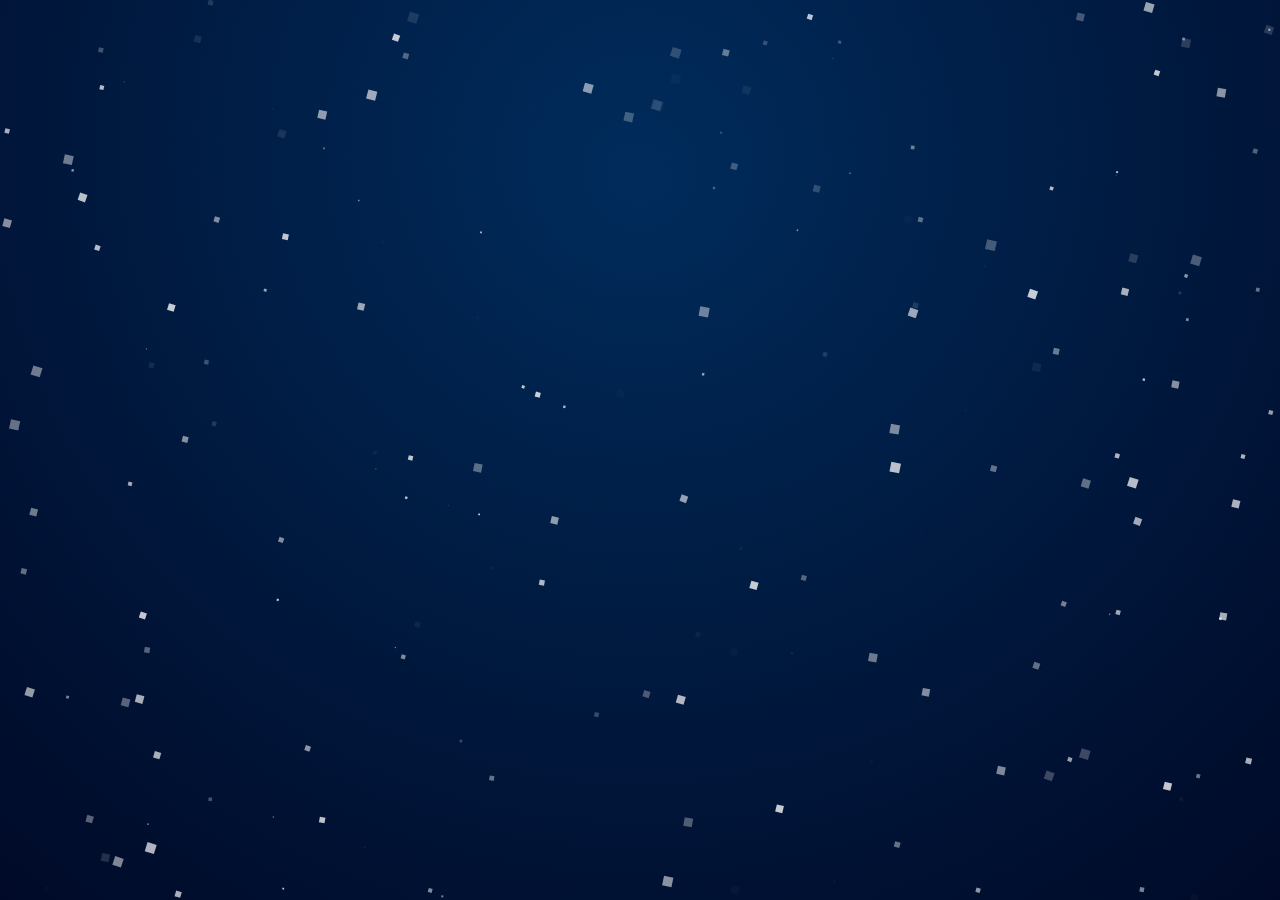
==== index.html @ f12fe088 "the most minor of changes" ====
<!DOCTYPE html>
<html lang="en">
<head>
    <title>Noah's Links</title>

	<script src="about.js" defer></script>

	<link rel="stylesheet" href="style.css">
	<link rel="icon" type="image/x-icon" href="assets/web_icons/icon.ico">

	<meta charset="UTF-8">

	<meta name="keywords" content="noah, development, coding, links">
	<meta name="theme-color" content="#2391AF">
	<meta name="viewport" content="width=device-width, initial-scale=1.0">

	<meta property="og:site_name" content="NoahIsADeveloper">
	<meta property="og:title" content="Noah's Socials">
	<meta property="og:description" content="I put links to my socials, groups, projects and contact infomation here!">

	<meta property="og:image" content="https://noahisa.dev/assets/web_icons/embed.png">
	<meta property="og:image:width" content="100">
	<meta property="og:image:height" content="100">
</head>
<body>
    <canvas id="backgroundCanvas"></canvas>

	<div class="container">
		<div class="header">
			<h1>Noah's Socials</h1>
			<p>All my projects, groups, and socials. Maybe more in the future!</p>
		</div>

		<div class="sections">
			<section id="socials" class="card"></section>
			<section id="groups" class="card"></section>
			<section id="projects" class="card"></section>
		</div>

		<div class="contact">
			<div class="contact-box">
				✉️ noahisadeveloper@gmail.com
			</div>
		</div>
	</div>
</body>
</html>
---- style.css ----
body {
    margin: 0;
    overflow-y: auto;
    background: radial-gradient(circle at 50% 20%, rgba(0, 50, 100, 0.8), rgba(0, 10, 40, 1)),  linear-gradient(to bottom, rgba(0, 24, 68, 1), rgba(0, 0, 20, 1));  
    font-family: Arial, sans-serif;
    color: white;
    text-align: center;
}

html {
    height: 100%;
    overflow-x: hidden;
}

canvas {
    position: absolute;
    top: 0;
    left: 0;
    z-index: -1;
}

.container {
    position: relative;
    z-index: 1;
    padding: 20px;
    padding-bottom: 30px;
}

.header {
    background: rgba(0, 0, 0, 0.6);
    padding: 30px;
    border-radius: 12px;
    margin: 20px auto;
    max-width: 800px;
    transition: transform 0.3s ease, text-shadow 0.3s ease;
}

header, .sections, .contact {
    padding-bottom: 30px;
}

h1 {
    font-size: 2.8rem;
    font-weight: bold;
}

p {
    font-size: 1.2rem;
    margin-top: 10px;
    opacity: 0.8;
}

.sections {
    display: flex;
    justify-content: center;
    gap: 20px;
    flex-wrap: wrap;
    margin-top: 20px;
}

.card {
    background: rgba(0, 0, 0, 0.6);
    padding: 20px;
    border-radius: 12px;
    width: 280px;
    min-height: 150px;
    text-align: left;
    box-shadow: 0px 4px 10px rgba(0, 0, 0, 0.5);
    transition: transform 0.3s ease, text-shadow 0.3s ease;
}

h2 {
    font-size: 1.5rem;
    border-bottom: 2px solid white;
    padding-bottom: 5px;
    margin-bottom: 15px;
}

.links {
    display: flex;
    flex-direction: column;
    gap: 10px;
}

.links a {
    text-decoration: none;
    color: white;
    display: flex;
    align-items: center;
    gap: 10px;
    font-size: 1.1rem;
    padding: 10px;
    border-radius: 8px;
    background: rgba(255, 255, 255, 0.1);
    transition: 0.3s;
}

.links a:hover {
    background: rgba(255, 255, 255, 0.151);
}

.links img {
    width: 25px;
    height: 25px;
}

.contact {
    display: flex;
    justify-content: center;
    gap: 20px;
    margin-top: 20px;
}

.contact-box {
    background: rgba(0, 0, 0, 0.6);
    padding: 15px;
    border-radius: 12px;
    display: flex;
    align-items: center;
    gap: 10px;
    font-size: 1rem;
    transition: transform 0.3s ease, text-shadow 0.3s ease;
}

.contact-box:hover {
    background: rgba(0, 0, 0, 0.8);
    transform: scale(1.05);
}

.links-container:hover img {
    filter: drop-shadow(0px 5px 5px rgba(0, 0, 0, 0.9));  
}

.card:hover {
    background: rgba(0, 0, 0, 0.8);
    transform: scale(1.05);
}

.header:hover {
    background-color: rgba(0, 0, 0, 0.8);
    transform: scale(1.05);
}

@media (max-width: 768px) {
    .container {
        padding: 10px;
    }

    .header {
        padding: 20px;
        margin: 10px;
        font-size: 1rem;
    }

    h1 {
        font-size: 2rem;
    }

    p {
        font-size: 1rem;
    }

    .sections {
        flex-direction: column;
        gap: 15px;
    }

    .card {
        width: 90%;
        min-height: auto;
        padding: 15px;
    }

    .contact {
        flex-direction: column;
        gap: 10px;
    }

    .contact-box {
        width: 90%;
        text-align: center;
        padding: 12px;
    }

    .links a {
        font-size: 1rem;
        padding: 12px;
    }
}

@keyframes startupAnimation {
    from {
        opacity: 0;
    }
    to {
        opacity: 1;
    }
}

body {
    animation: startupAnimation 0.8s ease-out;
}

.container, .header, .sections, .contact {
    opacity: 0;
    animation: startupAnimation 1s ease-out forwards;
    animation-delay: 0.3s;
}
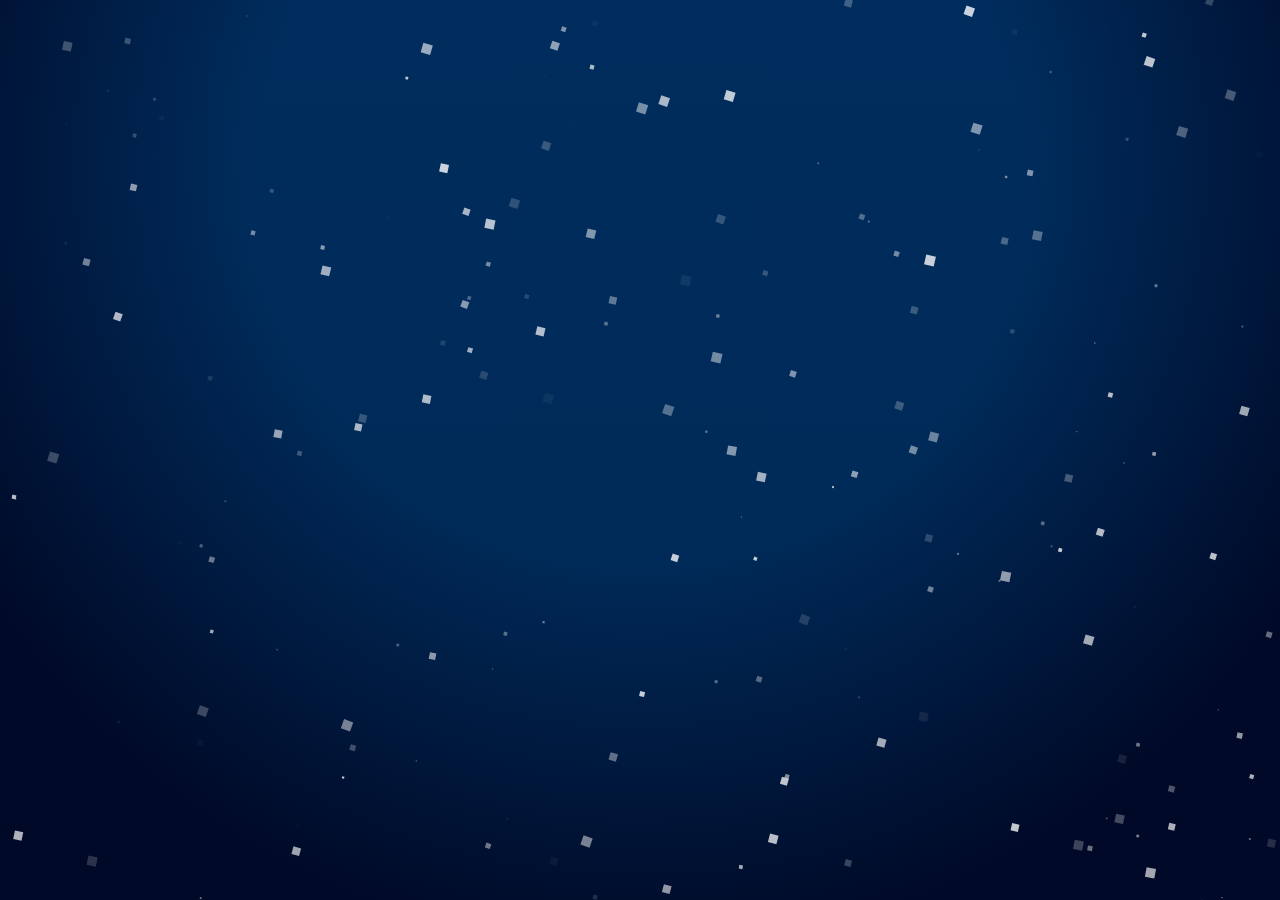
==== commit e4706112: "changes" ====
--- a/index.html
+++ b/index.html
@@ -39,7 +39,7 @@
 
 		<div class="contact">
 			<div class="contact-box">
-				✉️ noahisadeveloper@gmail.com
+				✉️ noah@noahisa.dev
 			</div>
 		</div>
 	</div>
--- a/style.css
+++ b/style.css
@@ -1,7 +1,10 @@
 body {
     margin: 0;
     overflow-y: auto;
-    background: radial-gradient(circle at 50% 20%, rgba(0, 50, 100, 0.8), rgba(0, 10, 40, 1)),  linear-gradient(to bottom, rgba(0, 24, 68, 1), rgba(0, 0, 20, 1));  
+    background: radial-gradient(circle at 50% 20%, rgba(0, 50, 100, 0.8) 40%, rgba(0, 10, 40, 1) 80%), linear-gradient(to bottom, rgba(0, 24, 68, 1), rgba(0, 0, 20, 1));
+    background-repeat: no-repeat;
+    background-size: 100% 100vh;
+    background-attachment: fixed;
     font-family: Arial, sans-serif;
     color: white;
     text-align: center;
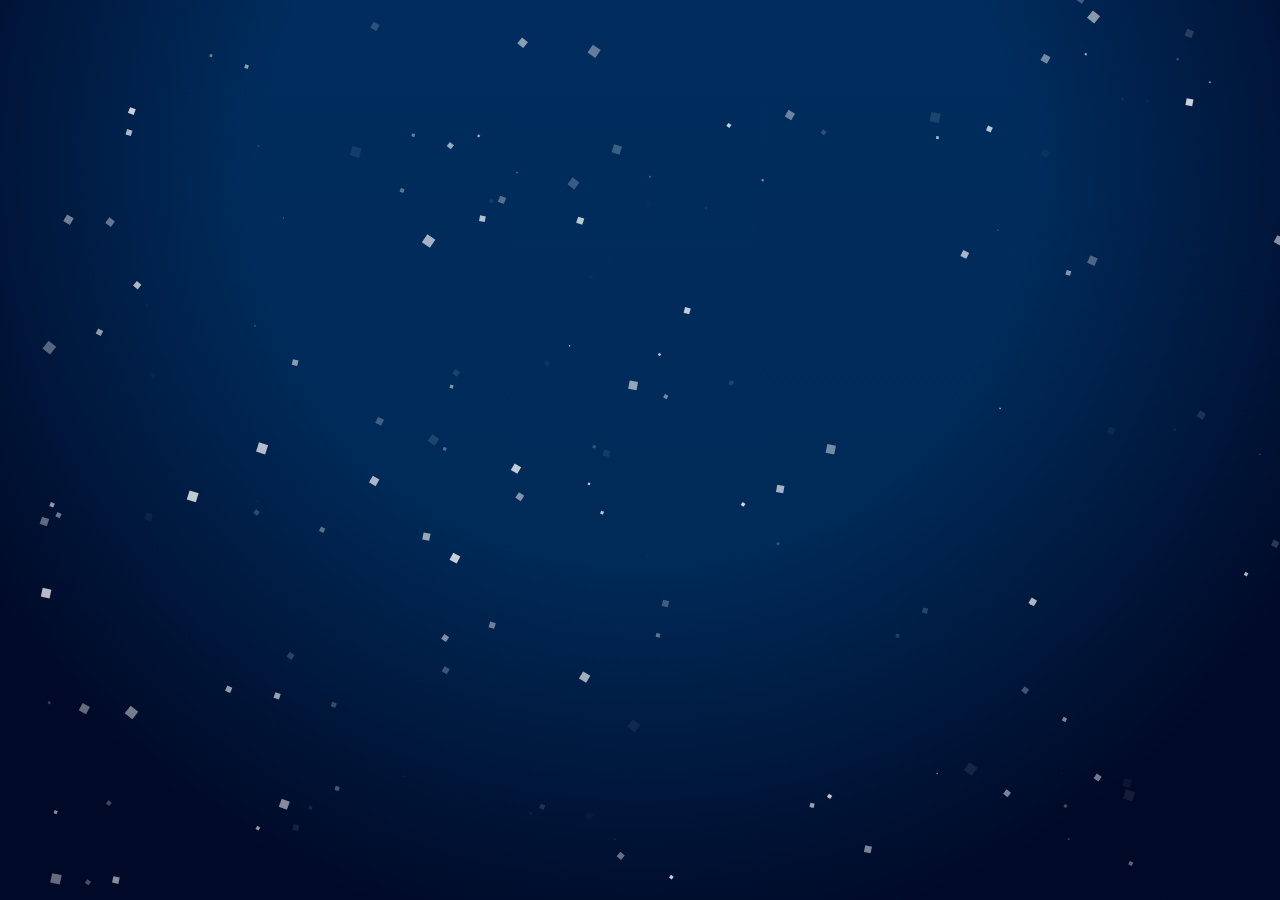
==== commit f5f4fe04: "Update the email" ====
--- a/index.html
+++ b/index.html
@@ -39,7 +39,7 @@
 
 		<div class="contact">
 			<div class="contact-box">
-				✉️ noah@noahisa.dev
+				✉️ contactme@noahisa.dev
 			</div>
 		</div>
 	</div>
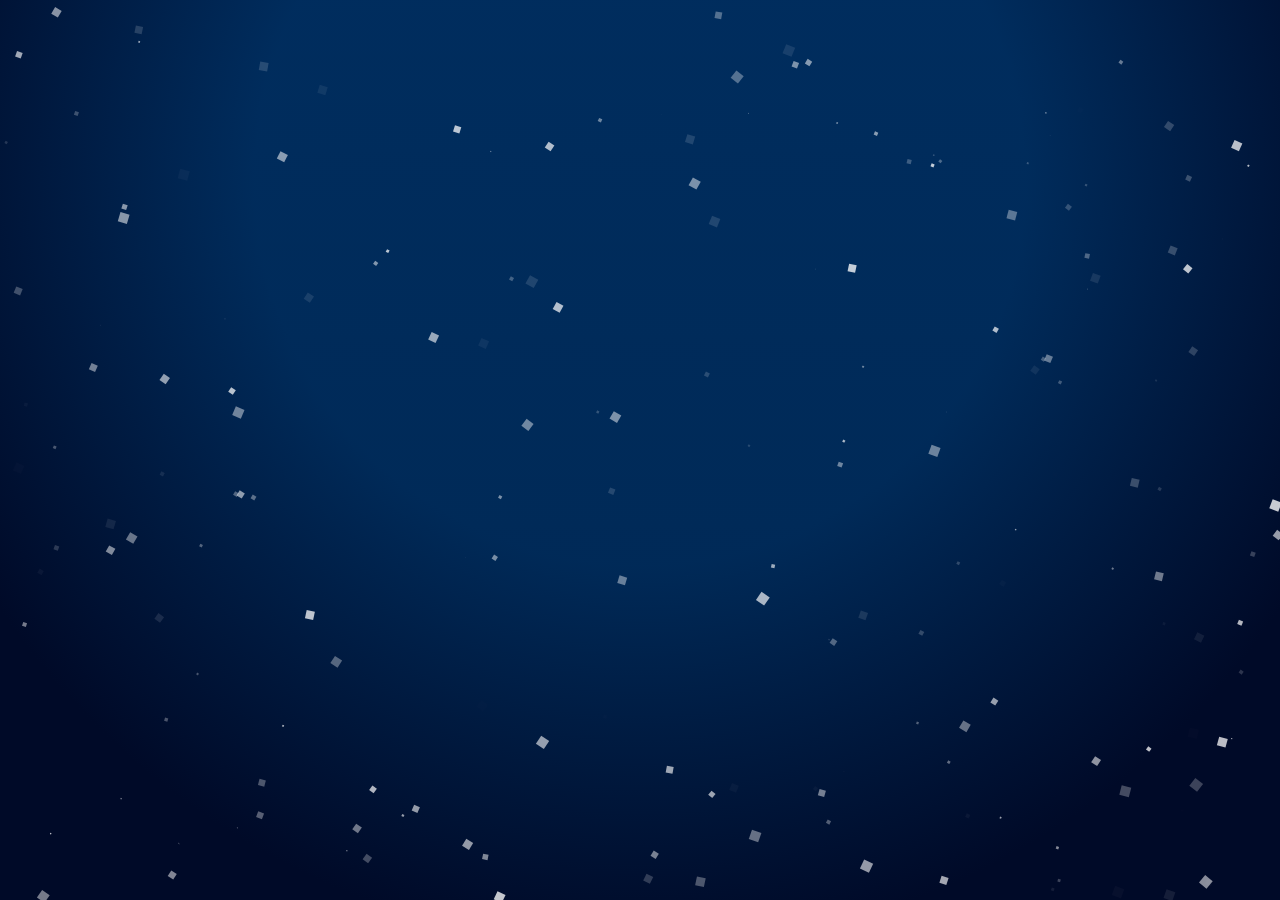
==== commit af58f649: "Update index.html" ====
--- a/index.html
+++ b/index.html
@@ -8,17 +8,25 @@
 	<link rel="stylesheet" href="style.css">
 	<link rel="icon" type="image/x-icon" href="assets/web_icons/icon.ico">
 
+	<!--  Tags -->
 	<meta charset="UTF-8">
-
-	<meta name="keywords" content="noah, development, coding, links">
+	<meta name="keywords" content="noah, noahisadev, noah is a dev, developer, game dev, programming, coding, software, web dev, social links, roblox developer, tech, github, groups, projects, indie dev, contact, social media, links, personal site, javascript, html, css">
 	<meta name="theme-color" content="#2391AF">
 	<meta name="viewport" content="width=device-width, initial-scale=1.0">
-
+	<meta name="twitter:image" content="https://noahisa.dev/assets/web_icons/embed.png">
+	<meta property="og:image" content="https://noahisa.dev/assets/web_icons/embed.png">
+	<meta property="og:image:secure_url" content="https://noahisa.dev/assets/web_icons/embed.png">
+	<meta name="twitter:card" content="summary_large_image">
+	<meta name="twitter:site" content="@NoahIsADev">
+	<meta property="og:type" content="website" />
+	<meta name="twitter:title" content="Noah's Soicals">
+	<meta name="twitter:description" content="I put links to my socials, groups, projects and contact infomation here!">
 	<meta property="og:site_name" content="NoahIsADeveloper">
 	<meta property="og:title" content="Noah's Socials">
+	<meta property="og:locale" content="en_US">
+	<meta property="og:url" content="https://noahisa.dev/">
+	<meta name="description" content="I put links to my socials, groups, projects and contact infomation here!">
 	<meta property="og:description" content="I put links to my socials, groups, projects and contact infomation here!">
-
-	<meta property="og:image" content="https://noahisa.dev/assets/web_icons/embed.png">
 	<meta property="og:image:width" content="100">
 	<meta property="og:image:height" content="100">
 </head>
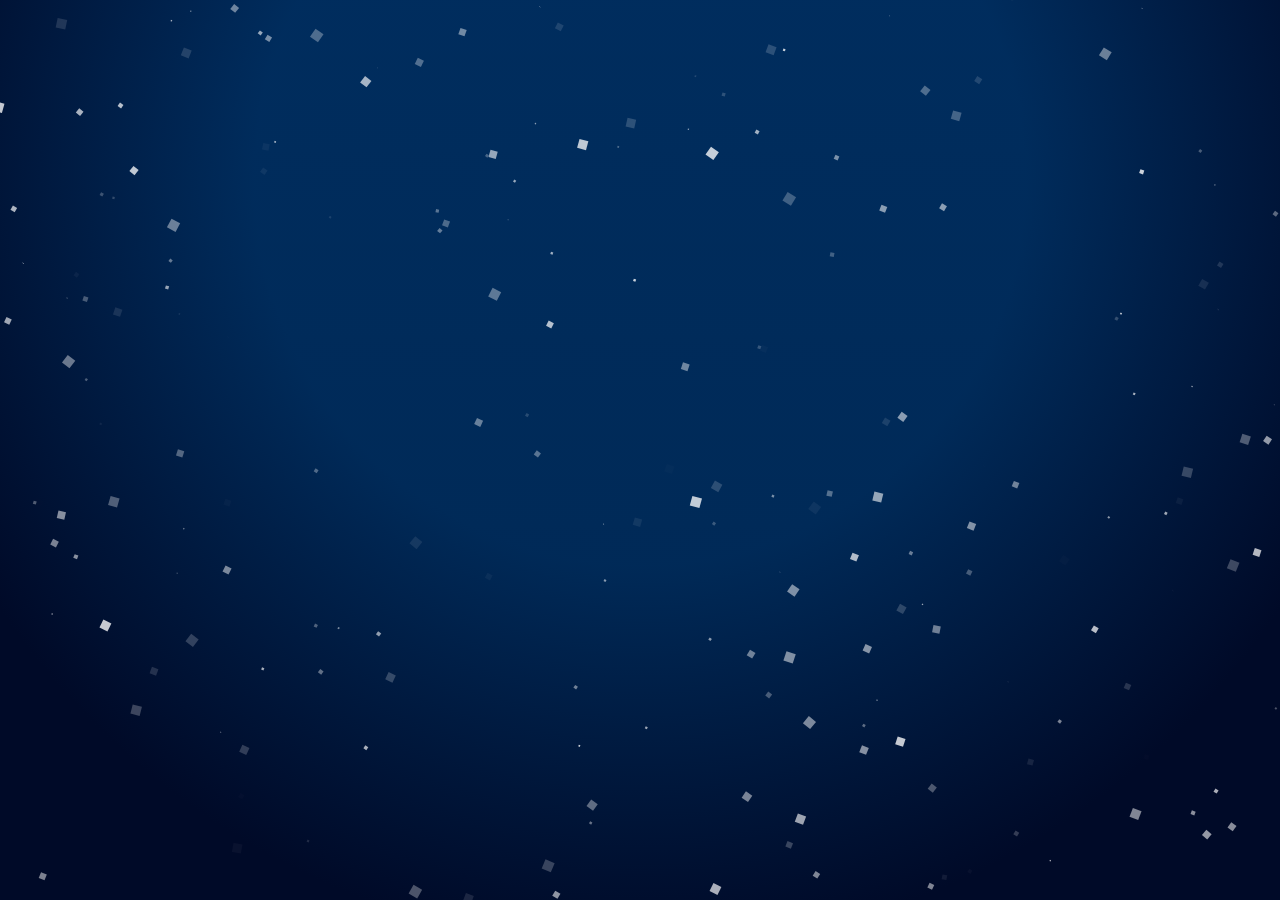
==== commit 477bf4fb: "Update index.html" ====
--- a/index.html
+++ b/index.html
@@ -16,8 +16,9 @@
 	<meta name="twitter:image" content="https://noahisa.dev/assets/web_icons/embed.png">
 	<meta property="og:image" content="https://noahisa.dev/assets/web_icons/embed.png">
 	<meta property="og:image:secure_url" content="https://noahisa.dev/assets/web_icons/embed.png">
-	<meta name="twitter:card" content="summary_large_image">
+	<meta name="twitter:card" content="summary">
 	<meta name="twitter:site" content="@NoahIsADev">
+	<meta name="twitter:creator" content="@NoahIsADev">
 	<meta property="og:type" content="website" />
 	<meta name="twitter:title" content="Noah's Soicals">
 	<meta name="twitter:description" content="I put links to my socials, groups, projects and contact infomation here!">
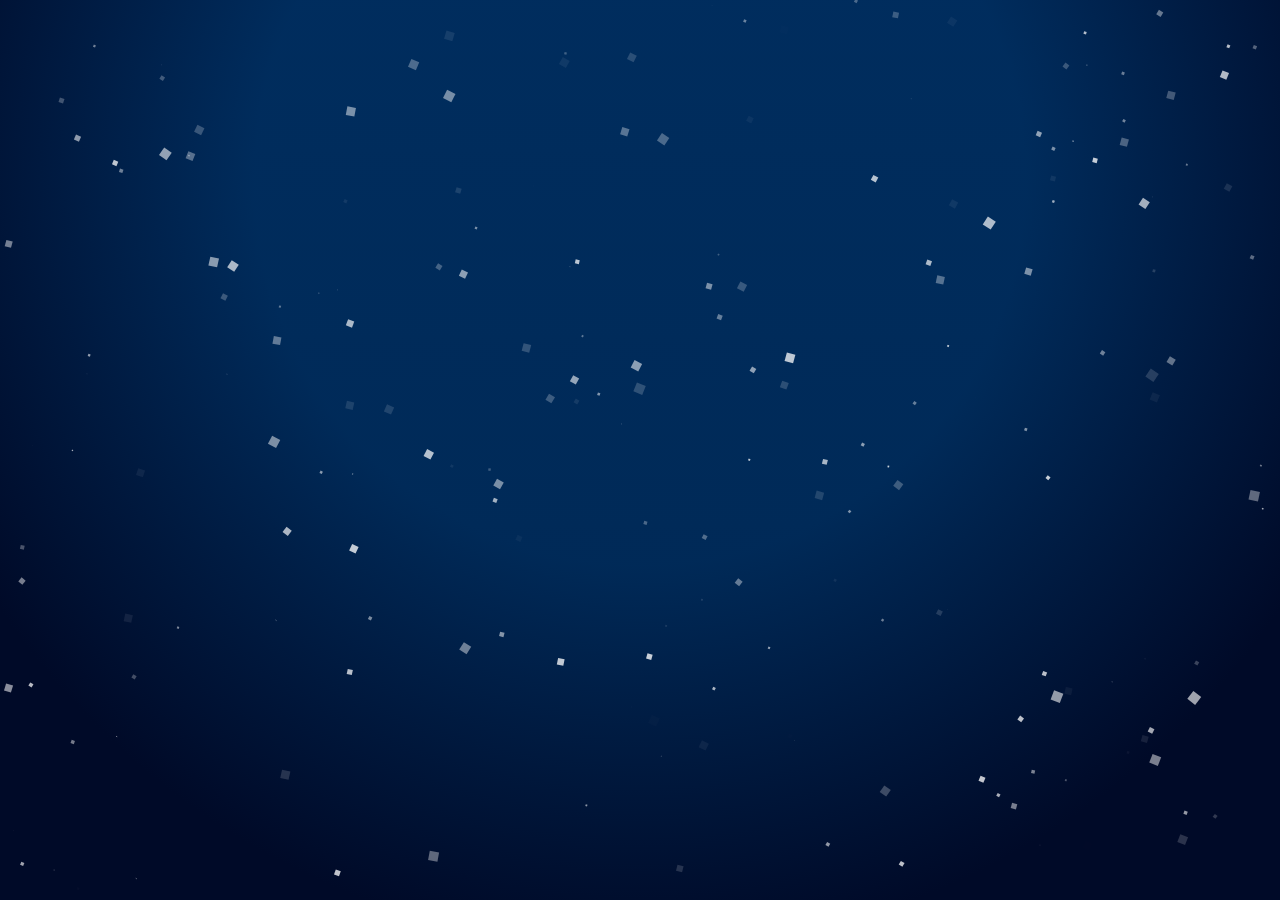
==== commit 1100f8c2: "more seo" ====
--- a/index.html
+++ b/index.html
@@ -19,17 +19,34 @@
 	<meta name="twitter:card" content="summary">
 	<meta name="twitter:site" content="@NoahIsADev">
 	<meta name="twitter:creator" content="@NoahIsADev">
-	<meta property="og:type" content="website" />
+	<meta property="og:type" content="website"/>
+	<link rel="canonical" href="https://noahisa.dev/">
 	<meta name="twitter:title" content="Noah's Soicals">
-	<meta name="twitter:description" content="I put links to my socials, groups, projects and contact infomation here!">
+	<meta name="twitter:description" content="I’m Noah, a game dev sharing my projects, groups, and social links.">
 	<meta property="og:site_name" content="NoahIsADeveloper">
 	<meta property="og:title" content="Noah's Socials">
 	<meta property="og:locale" content="en_US">
 	<meta property="og:url" content="https://noahisa.dev/">
-	<meta name="description" content="I put links to my socials, groups, projects and contact infomation here!">
-	<meta property="og:description" content="I put links to my socials, groups, projects and contact infomation here!">
+	<meta name="description" content="I’m Noah, a game dev sharing my projects, groups, and social links.">
+	<meta property="og:description" content="I’m Noah, a game dev sharing my projects, groups, and social links.">
 	<meta property="og:image:width" content="100">
 	<meta property="og:image:height" content="100">
+	<script type="application/ld+json">
+		{
+		  "@context": "https://schema.org",
+		  "@type": "Person",
+		  "name": "Noah",
+		  "url": "https://noahisa.dev/",
+		  "sameAs": [
+			"https://twitter.com/NoahIsADev",
+			"https://github.com/noahisadeveloper",
+			"https://www.youtube.com/@NoahIsADeveloper"
+		  ],
+		  "jobTitle": "Game Developer",
+		  "description": "I’m Noah, a game dev sharing my projects, groups, and social links.",
+		  "email": "contactme@noahisa.dev"
+		}
+	</script>		
 </head>
 <body>
     <canvas id="backgroundCanvas"></canvas>
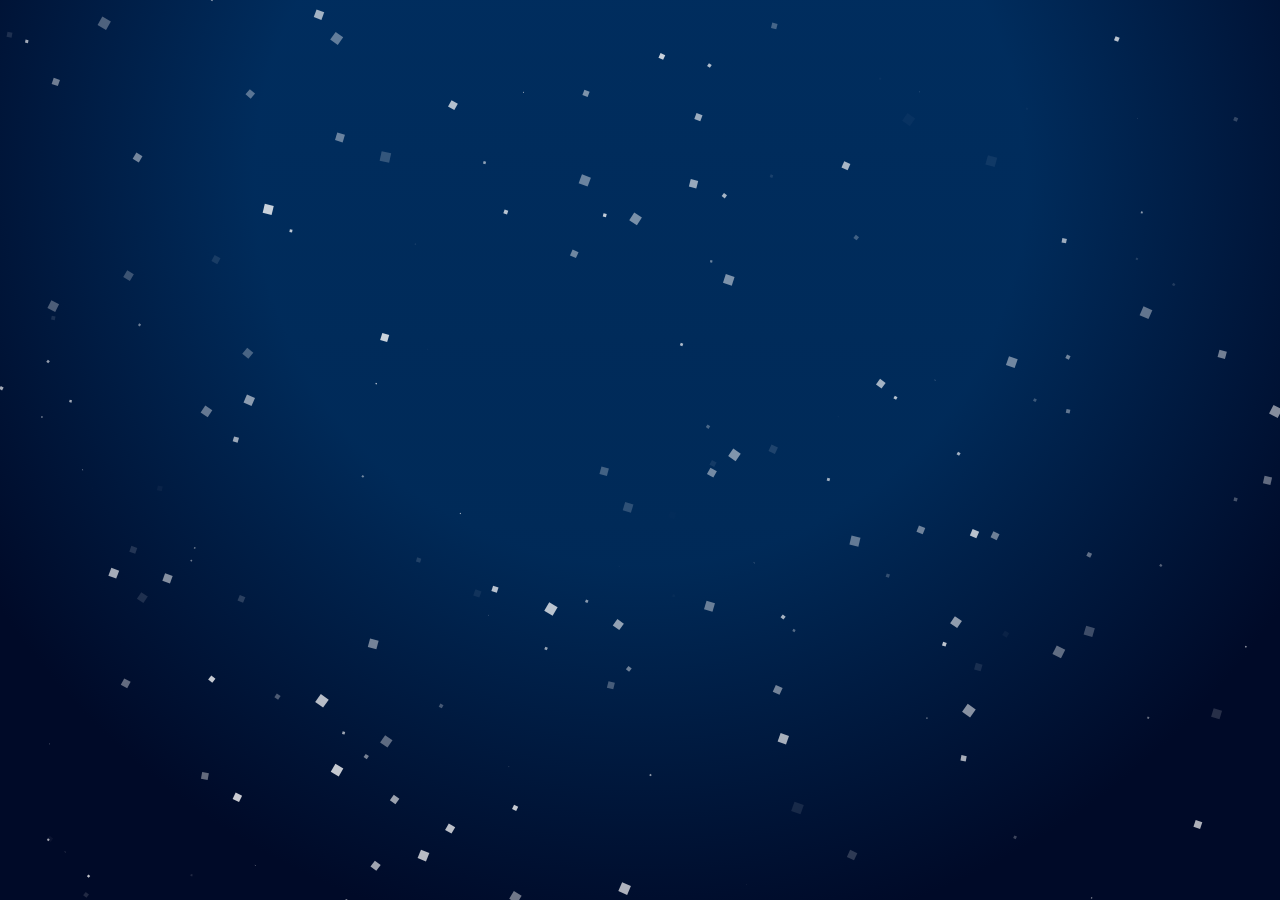
==== commit c4ba2734: "stuff" ====
--- a/index.html
+++ b/index.html
@@ -3,7 +3,7 @@
 <head>
     <title>Noah's Links</title>
 
-	<script src="about.js" defer></script>
+	<script src="load-snow.js" defer></script>
 
 	<link rel="stylesheet" href="style.css">
 	<link rel="icon" type="image/x-icon" href="assets/web_icons/icon.ico">
@@ -58,9 +58,27 @@
 		</div>
 
 		<div class="sections">
-			<section id="socials" class="card"></section>
-			<section id="groups" class="card"></section>
-			<section id="projects" class="card"></section>
+			<section id="socials" class="card"><h2>Socials</h2><div class="links"><a href="https://github.com/NoahIsADeveloper" target="_blank">
+                        <img src="assets/link_icons/github.png" alt="Github Profile">
+                        <div class="link">Github Profile</div>
+                    </a><a href="https://www.roblox.com/users/703202541/profile" target="_blank">
+                        <img src="assets/link_icons/roblox.png" alt="Roblox Profile">
+                        <div class="link">Roblox Profile</div>
+                    </a><a href="https://steamcommunity.com/id/NoahIsADeveloper/" target="_blank">
+                        <img src="assets/link_icons/steam.png" alt="Steam Profile">
+                        <div class="link">Steam Profile</div>
+                    </a><a href="https://www.youtube.com/@NoahIsADeveloper" target="_blank">
+                        <img src="assets/link_icons/youtube.png" alt="YouTube Channel">
+                        <div class="link">YouTube Channel</div>
+                    </a></div></section>
+			<section id="groups" class="card"><h2>Groups</h2><div class="links"><a href="https://discord.gg/5qdzBtBgjx" target="_blank">
+                        <img src="assets/link_icons/discord.png" alt="Discord Server">
+                        <div class="link">Discord Server</div>
+                    </a><a href="https://www.roblox.com/communities/34672685/NoahDev#!/about" target="_blank">
+                        <img src="assets/link_icons/roblox.png" alt="Roblox Group">
+                        <div class="link">Roblox Group</div>
+                    </a></div></section>
+			<section id="projects" class="card"><h2>Projects</h2><p>No links available.</p></section>
 		</div>
 
 		<div class="contact">
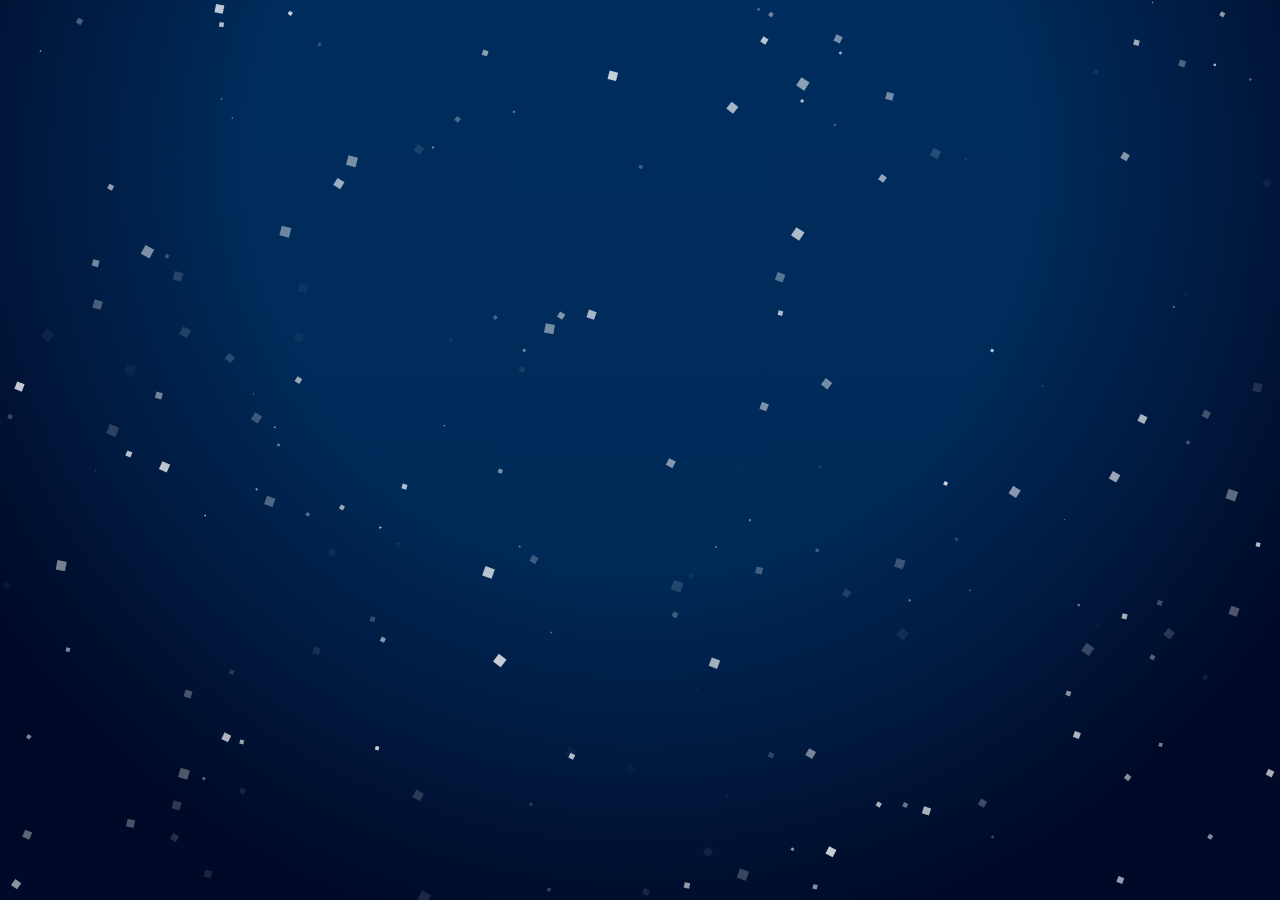
==== commit ca572031: "Update index.html" ====
--- a/index.html
+++ b/index.html
@@ -22,13 +22,13 @@
 	<meta property="og:type" content="website"/>
 	<link rel="canonical" href="https://noahisa.dev/">
 	<meta name="twitter:title" content="Noah's Soicals">
-	<meta name="twitter:description" content="I’m Noah, a game dev sharing my projects, groups, and social links.">
+	<meta name="twitter:description" content="I’m Noah, a game developer sharing my projects, groups, and social links.">
 	<meta property="og:site_name" content="NoahIsADeveloper">
 	<meta property="og:title" content="Noah's Socials">
 	<meta property="og:locale" content="en_US">
 	<meta property="og:url" content="https://noahisa.dev/">
-	<meta name="description" content="I’m Noah, a game dev sharing my projects, groups, and social links.">
-	<meta property="og:description" content="I’m Noah, a game dev sharing my projects, groups, and social links.">
+	<meta name="description" content="I’m Noah, a game developer sharing my projects, groups, and social links.">
+	<meta property="og:description" content="I’m Noah, a game developer sharing my projects, groups, and social links.">
 	<meta property="og:image:width" content="100">
 	<meta property="og:image:height" content="100">
 	<script type="application/ld+json">
@@ -43,10 +43,10 @@
 			"https://www.youtube.com/@NoahIsADeveloper"
 		  ],
 		  "jobTitle": "Game Developer",
-		  "description": "I’m Noah, a game dev sharing my projects, groups, and social links.",
+		  "description": "I’m Noah, a game developer sharing my projects, groups, and social links.",
 		  "email": "contactme@noahisa.dev"
 		}
-	</script>		
+	</script>
 </head>
 <body>
     <canvas id="backgroundCanvas"></canvas>
